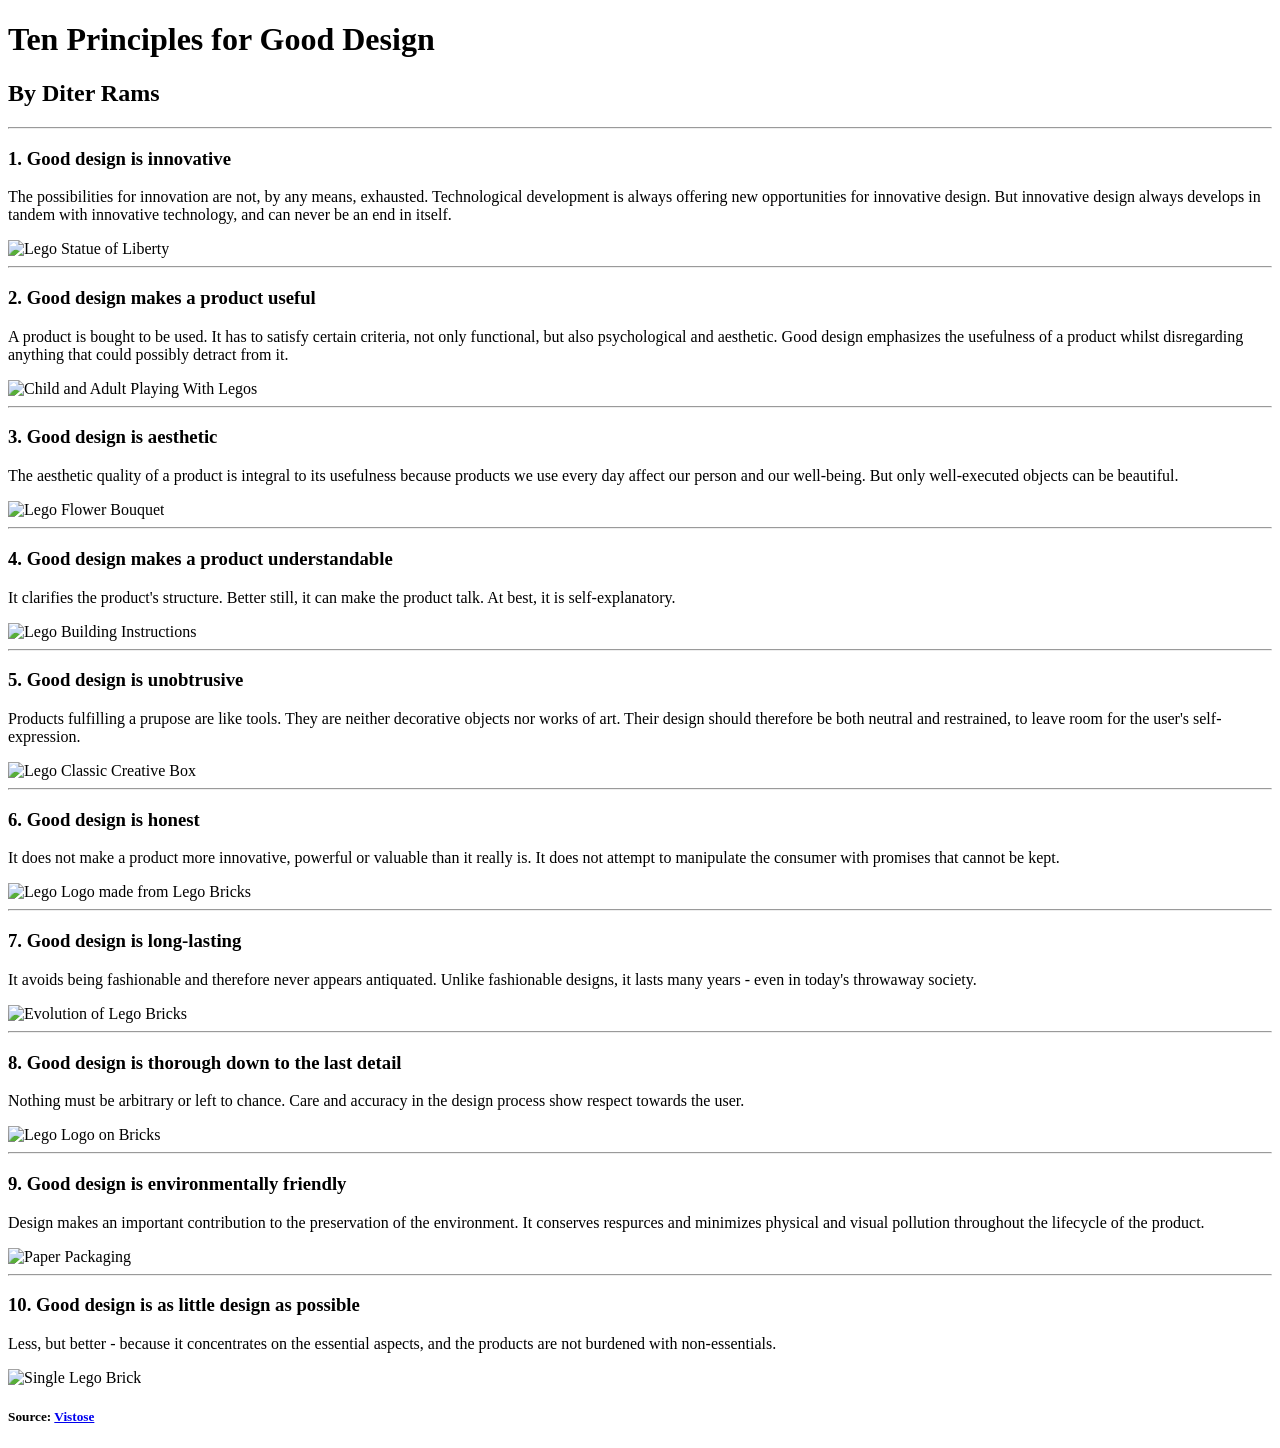
==== Exercise 2.html @ 0a7b8a75 "Add files via upload" ====
<!DOCTYPE html>
<html>
    <head>
        <link rel="stylesheet" href="style">
    </head>
    <body>
        <h1>Ten Principles for Good Design</h1>
        <h2>By Diter Rams</h2>
        <hr>
        <h3>1. Good design is 
            <span class="italic">innovative</span>
        </h3>
        <p>The possibilities for innovation are not, by any means, exhausted. Technological development is always offering new opportunities for innovative design. But innovative design always develops in tandem with innovative technology, and can never be an end in itself.
        </p>
        <img src="images/img1.jpeg" alt="Lego Statue of Liberty" class="centered">

        <hr>
        <h3>2. Good design 
            <span class="italic">makes a product useful</span>
        </h3>
        <p>A product is bought to be used. It has to satisfy certain criteria, not only functional, but also psychological and aesthetic. Good design emphasizes the usefulness of a product whilst disregarding anything that could possibly detract from it.
        </p>
        <img src="images/img2.jpeg" alt="Child and Adult Playing With Legos" class="centered">
        
        <hr>
        <h3>3. Good design is 
            <span class="italic">aesthetic</span>
        </h3>
        <p>The aesthetic quality of a product is integral to its usefulness because products we use every day affect our person and our well-being. But only well-executed objects can be beautiful.
        </p>
        <img src="images/img3.jpg" alt="Lego Flower Bouquet" class="centered">

        <hr>
        <h3>4. Good design 
            <span class="italic">makes a product understandable</span>
        </h3>
        <p>It clarifies the product's structure. Better still, it can make the product talk. At best, it is self-explanatory.
        </p>
        <img src="images/img4.jpeg" alt="Lego Building Instructions" class="centered">

        <hr>
        <h3>5. Good design is 
            <span class="italic">unobtrusive</span>
        </h3>
        <p>Products fulfilling a prupose are like tools. They are neither decorative objects nor works of art. Their design should therefore be both neutral and restrained, to leave room for the user's self-expression.
        </p>
        <img src="images/img5.jpg" alt="Lego Classic Creative Box" class="centered">
        
        <hr>
        <h3>6. Good design is 
            <span class="italic">honest</span>
        </h3>
        <p>It does not make a product more innovative, powerful or valuable than it really is. It does not attempt to manipulate the consumer with promises that cannot be kept.
        </p>
        <img src="images/img6.jpeg" alt="Lego Logo made from Lego Bricks" class="centered">
        
        <hr>
        <h3>7. Good design is 
            <span class="italic">long-lasting</span>
        </h3>
        <p>It avoids being fashionable and therefore never appears antiquated. Unlike fashionable designs, it lasts many years - even in today's throwaway society.
        </p>
        <img src="images/img7.jpeg" alt="Evolution of Lego Bricks" class="centered">
       
        <hr>
        <h3>8. Good design is 
            <span class="italic">thorough down to the last detail</span>
        </h3>
        <p>Nothing must be arbitrary or left to chance. Care and accuracy in the design process show respect towards the user.
        </p>
        <img src="images/img8.jpeg" alt="Lego Logo on Bricks" class="centered">

        <hr>
        <h3>9. Good design is 
            <span class="italic">environmentally friendly</span>
        </h3>
        <p>Design makes an important contribution to the preservation of the environment. It conserves respurces and minimizes physical and visual pollution throughout the lifecycle of the product.
        </p>
        <img src="images/img9.jpeg" alt="Paper Packaging" class="centered">
        
        <hr>
        <h3>10. Good design is 
            <span class="italic">as little design as possible</span>
        </h3>
        <p>Less, but better - because it concentrates on the essential aspects, and the products are not burdened with non-essentials.
        </p>
        <img src="images/img10.jpg" alt="Single Lego Brick" class="centered">
        <h5>Source:
            <a href="https://www.vitsoe.com/us/about/good-design" target="_blank">Vistose</a>
        </h5>
    </body>
</html>
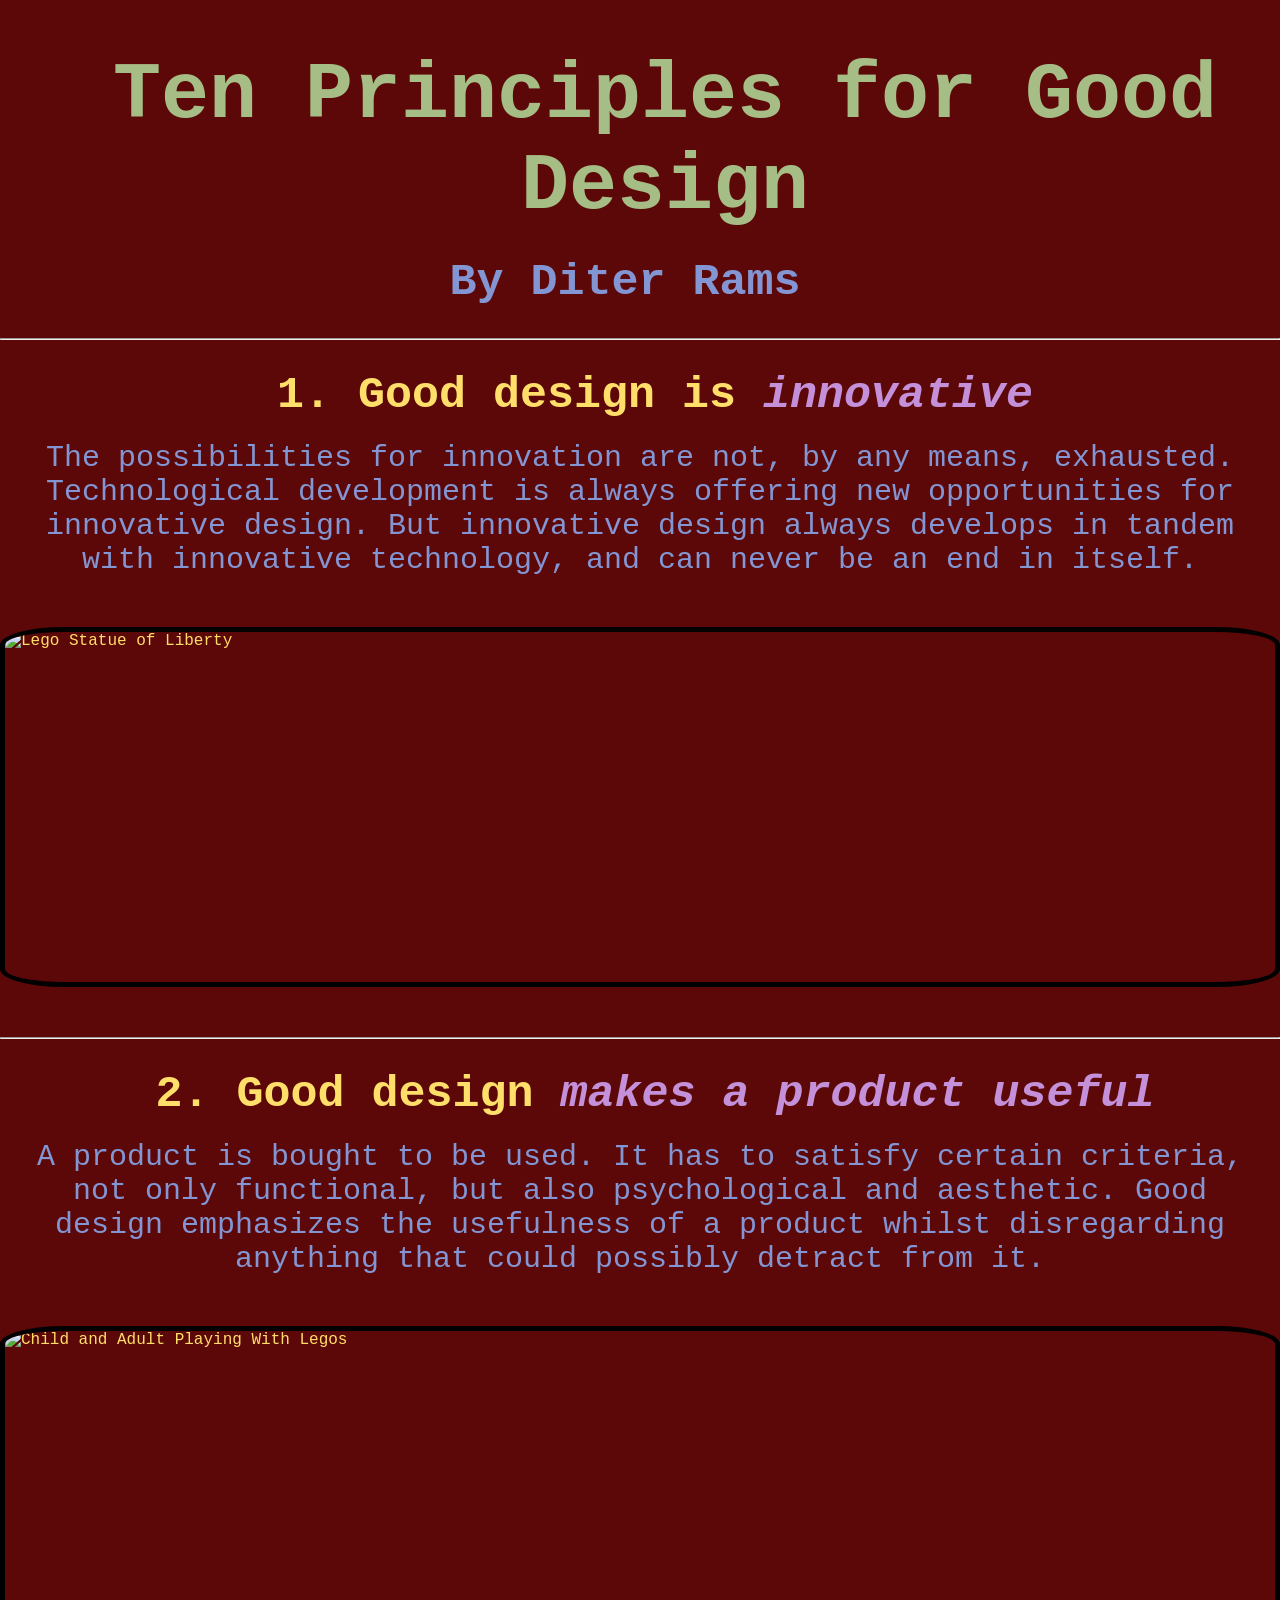
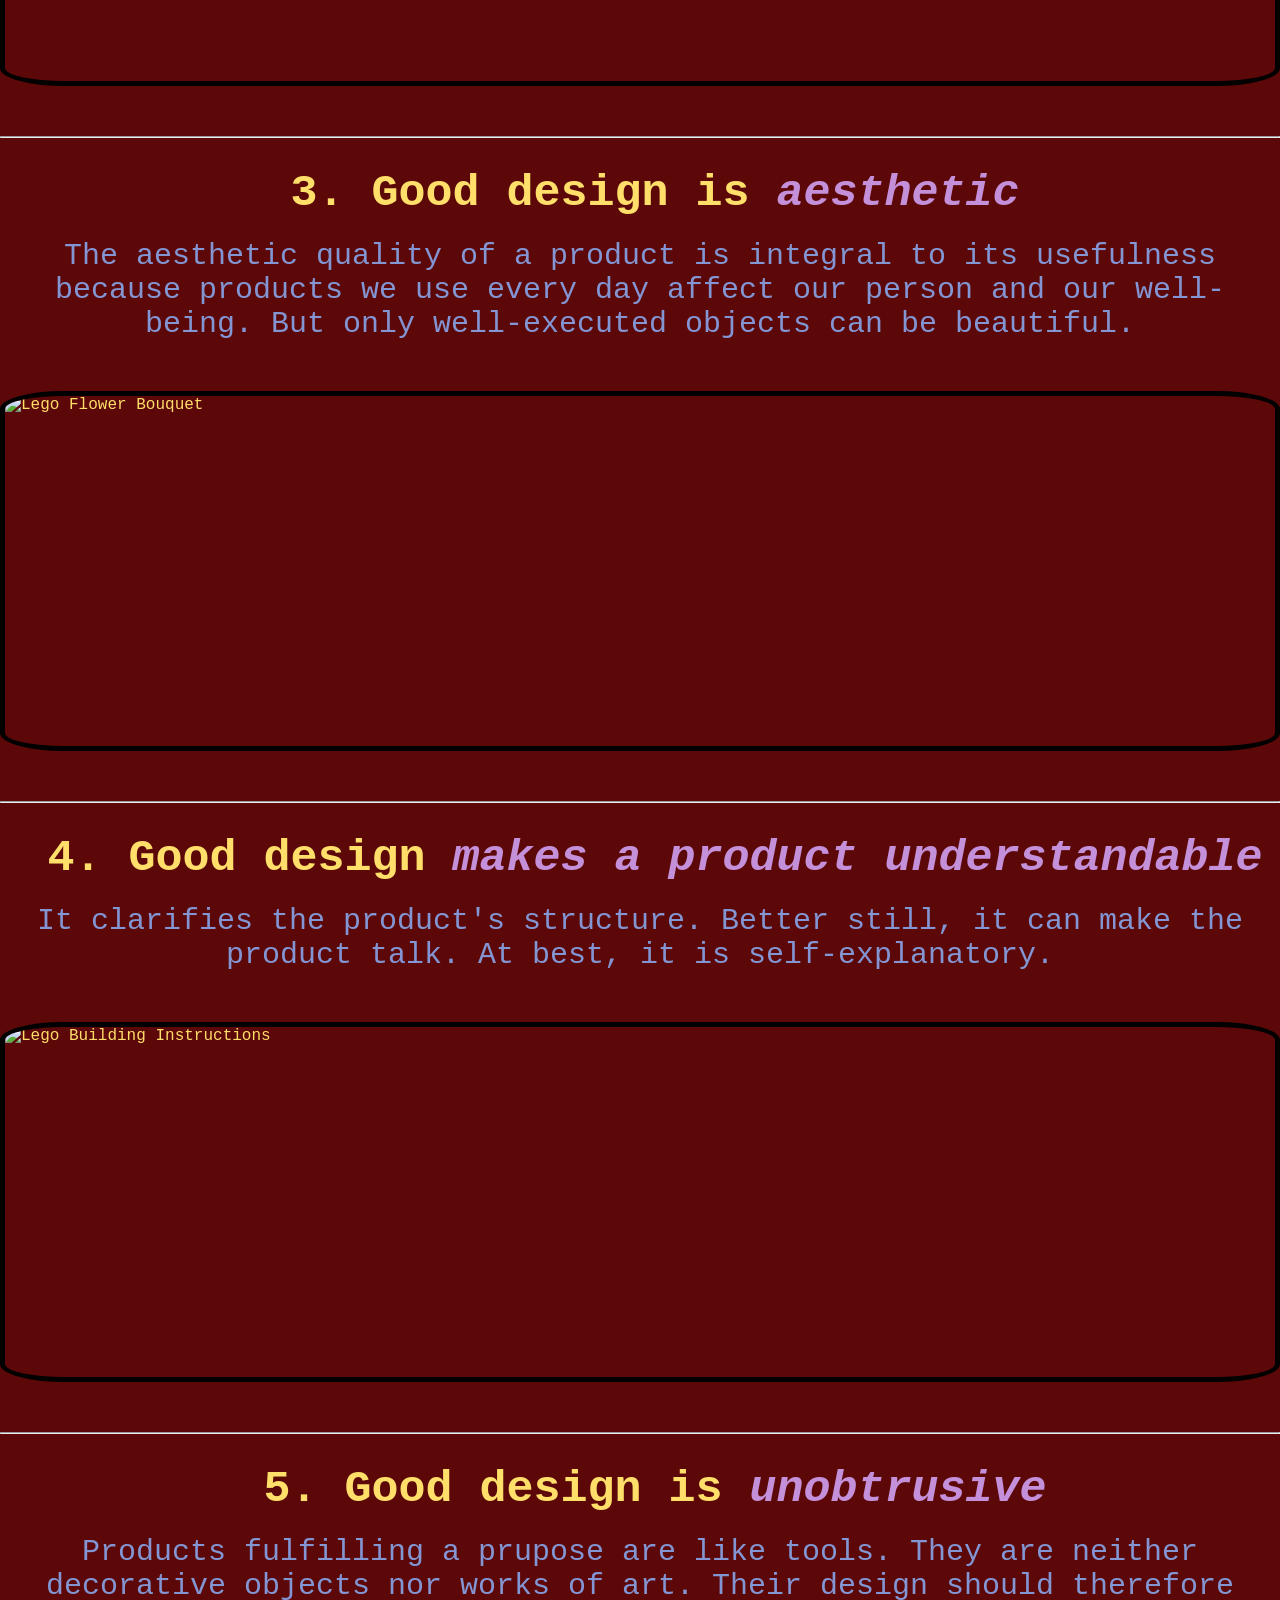
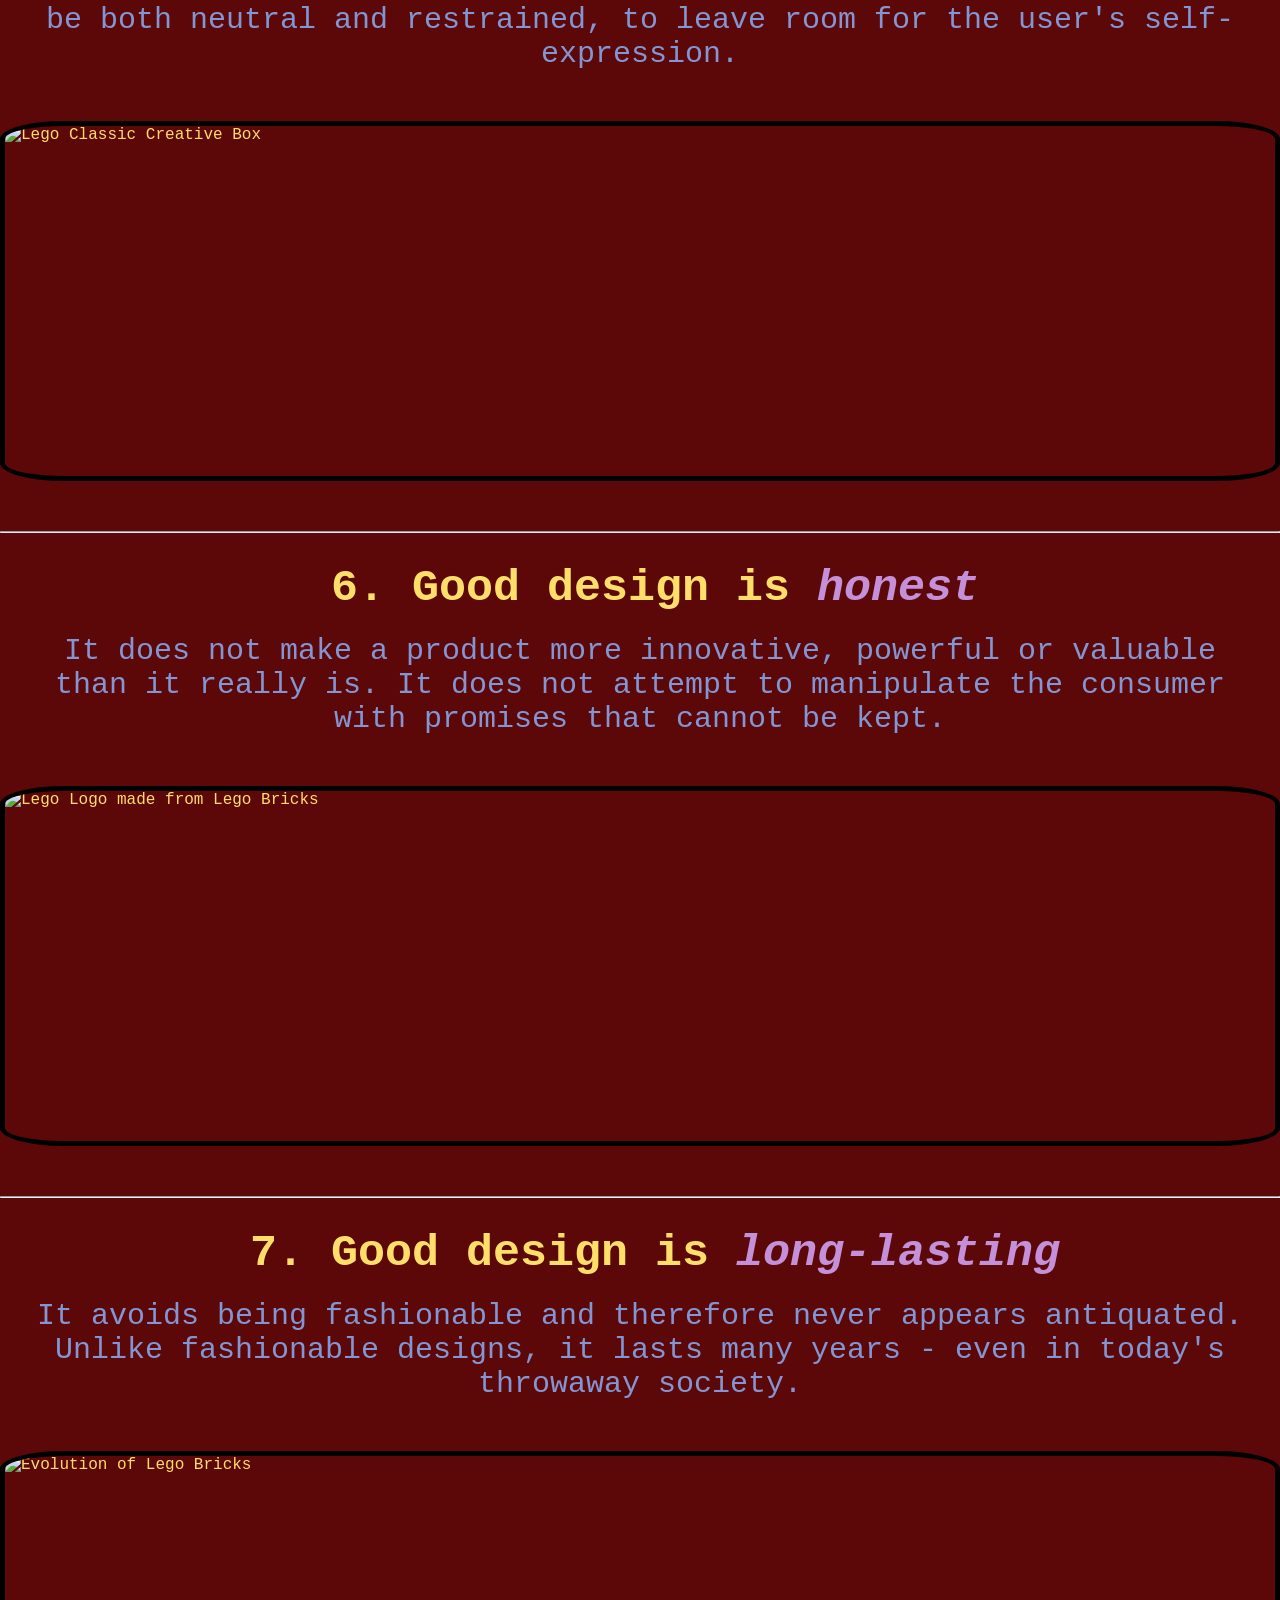
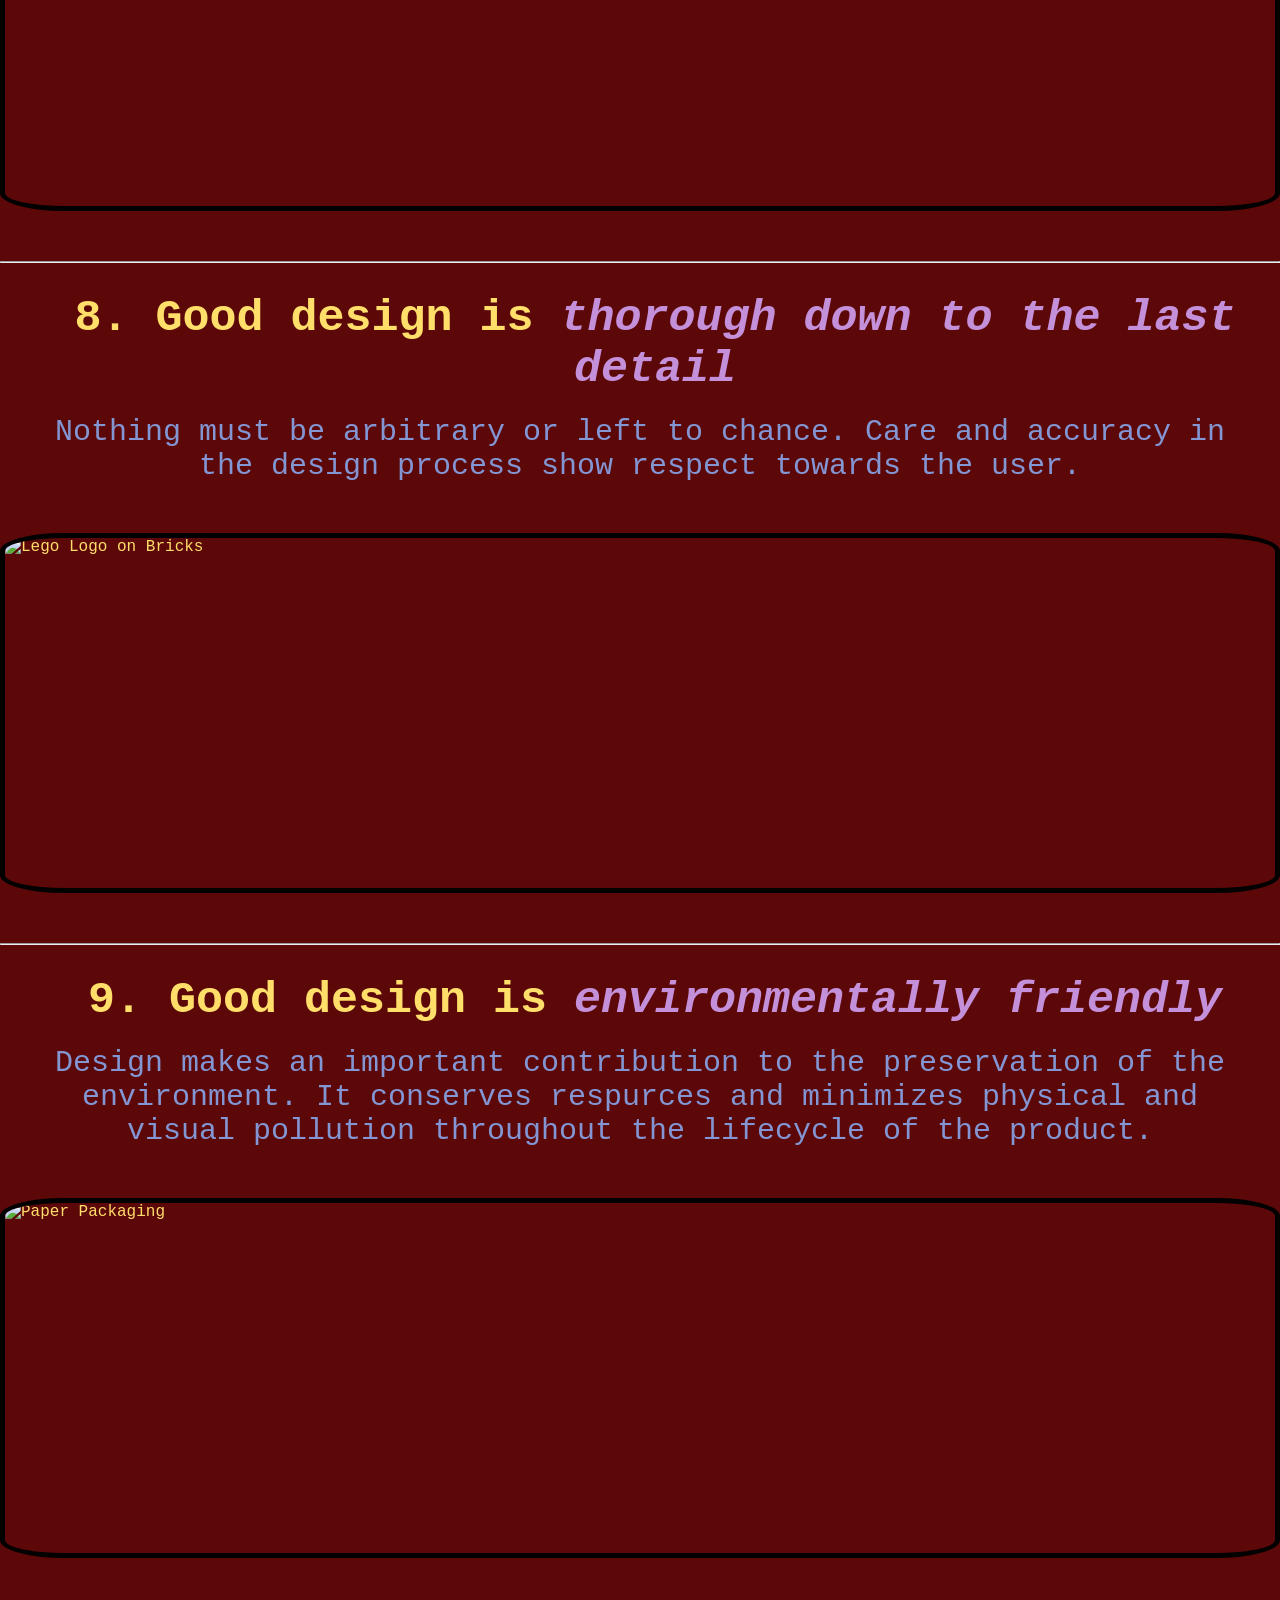
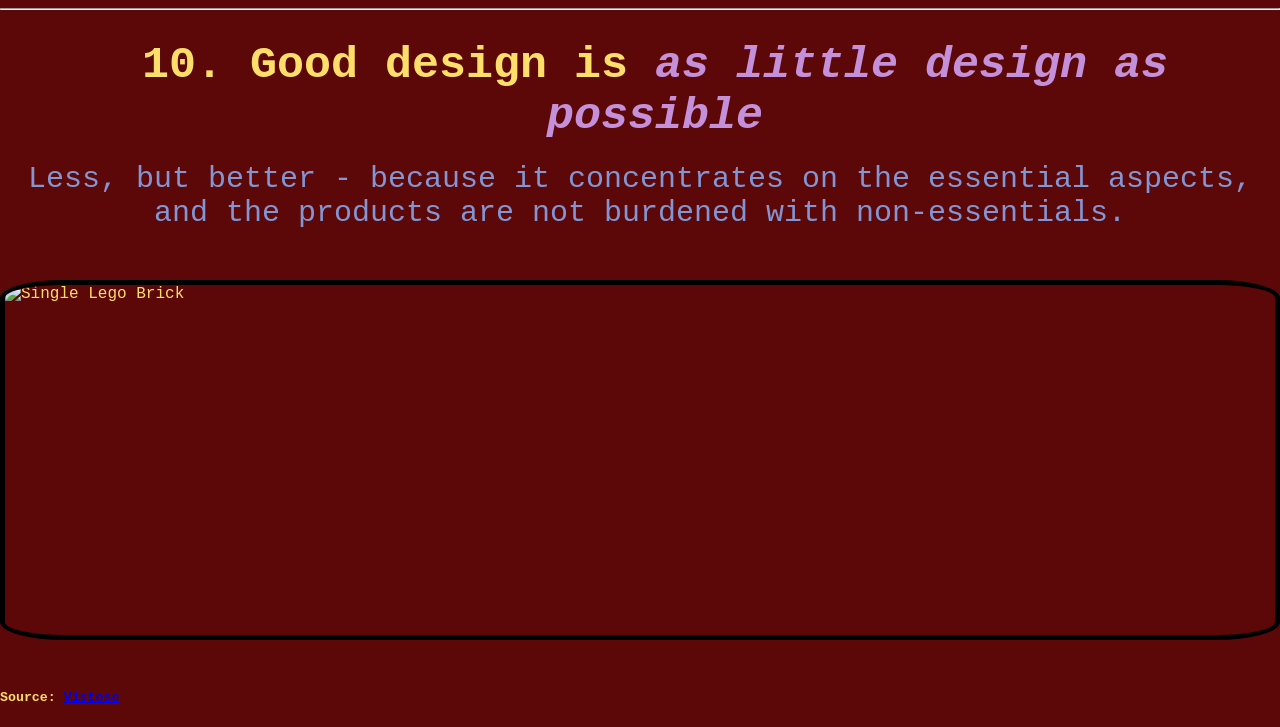
==== commit e82d0b17: "Add files via upload" ====
--- a/Exercise 2.html
+++ b/Exercise 2.html
@@ -1,7 +1,7 @@
 <!DOCTYPE html>
 <html>
     <head>
-        <link rel="stylesheet" href="style">
+        <link rel="stylesheet" href="style.css">
     </head>
     <body>
         <h1>Ten Principles for Good Design</h1>
--- a/style.css
+++ b/style.css
@@ -0,0 +1,54 @@
+body{
+    background-color: #5c0808;
+    color: #ffde6a;
+    font-family: 'Courier New', Courier, monospace;
+    margin: 0 0 0 0;
+}
+h1{
+    color: #a6bd86;
+    margin: 50px 0 25px 50px;
+    font-size: 80px;
+    text-align: center;
+}
+h2{
+    color:#8395d2;
+    font-size: 45px;
+    margin: 0 30px 30px 0;
+    text-align: center;
+}
+h3{
+    color:#ffde6a;
+    margin: 30px 0 0 30px;
+    font-size: 45px;
+    text-align: center;
+}
+p{
+    font-weight: normal;
+    margin: 20px 20px 20px 20px;
+    font-size: 30px;
+    color:#8395d2;
+    text-align: center;
+}
+img{
+    height: 350px;
+}
+.centered{
+    display: block;
+    margin-left: auto;
+    margin-right: auto;
+    margin-top: 50px;
+    margin-bottom: 50px;
+    border-radius: 5%;
+    border-width: 5px;
+    border-style: solid;
+    border-color: black;
+}
+.italic{
+    color:#c590da;
+    font-style: italic;
+    font-size: 45px;
+    margin: 30px 0 30px 0;
+}
+hr{
+    color:#a6bd86;
+}
